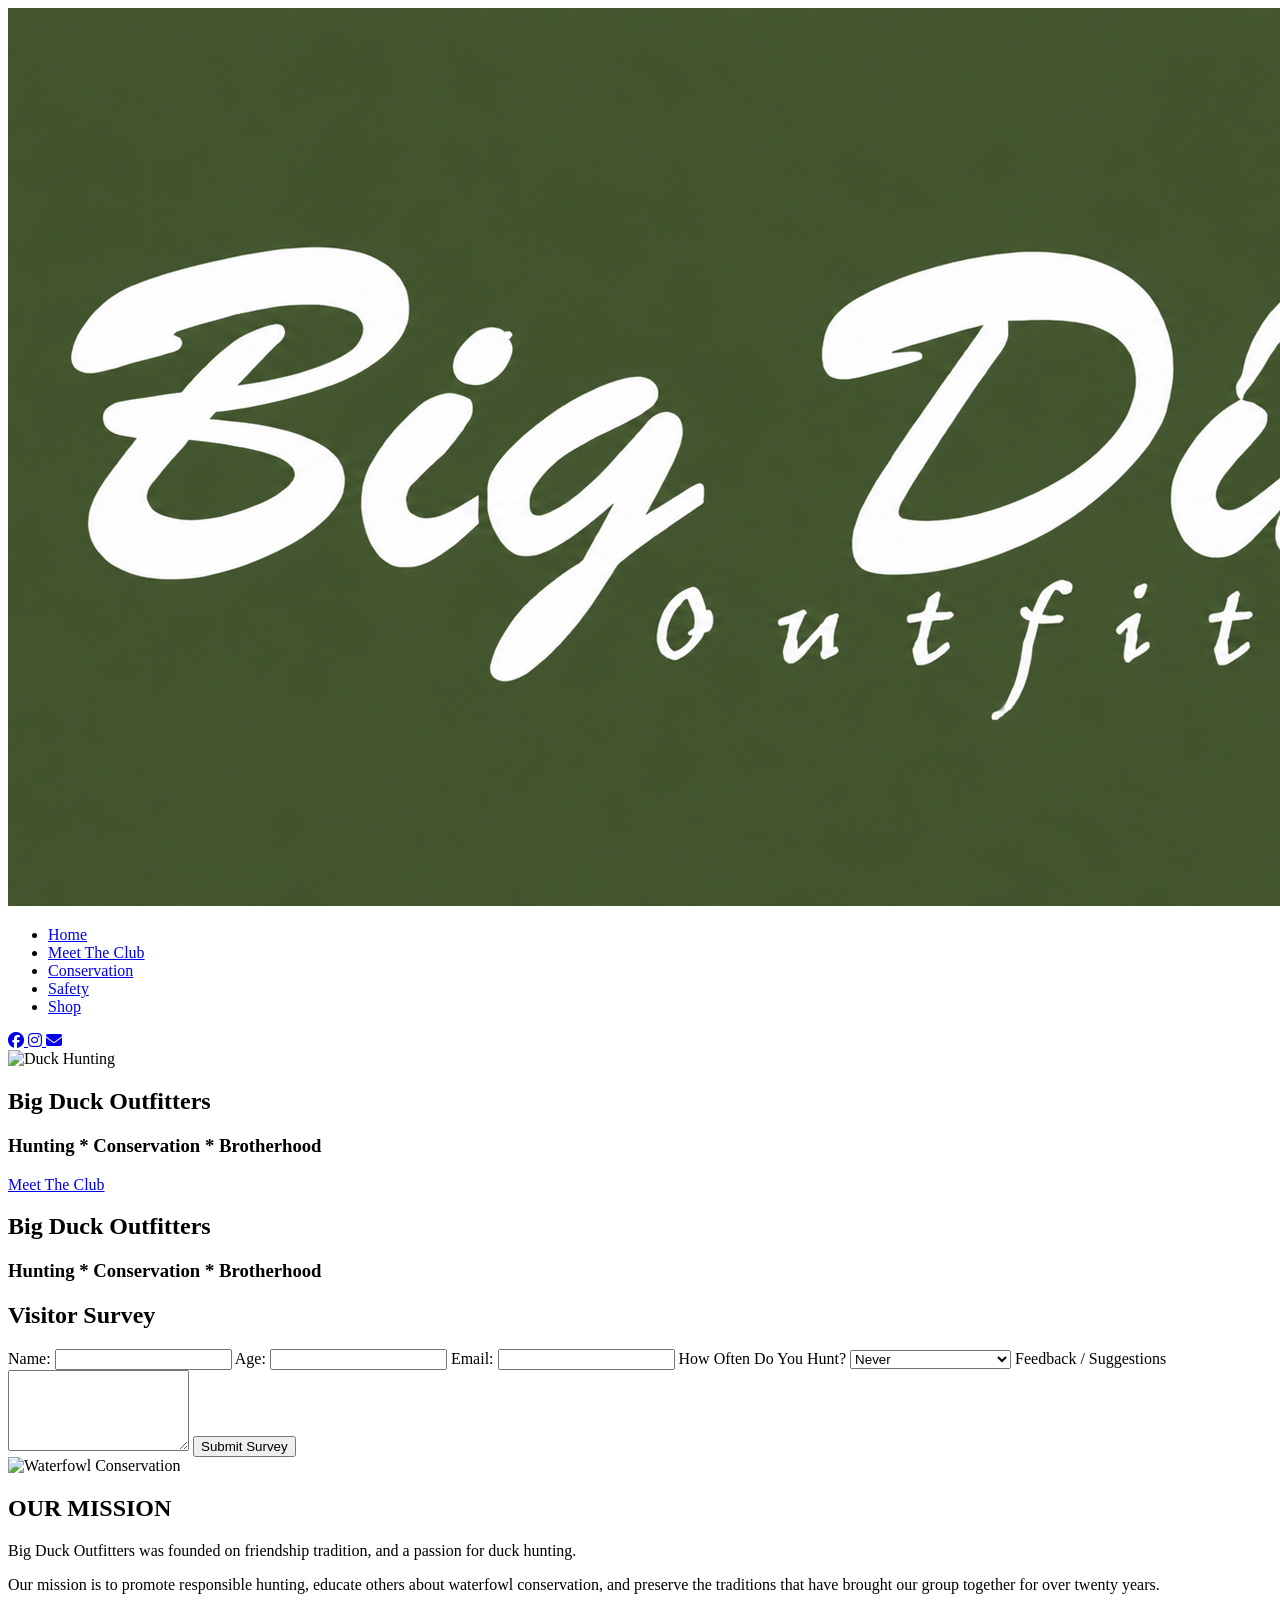
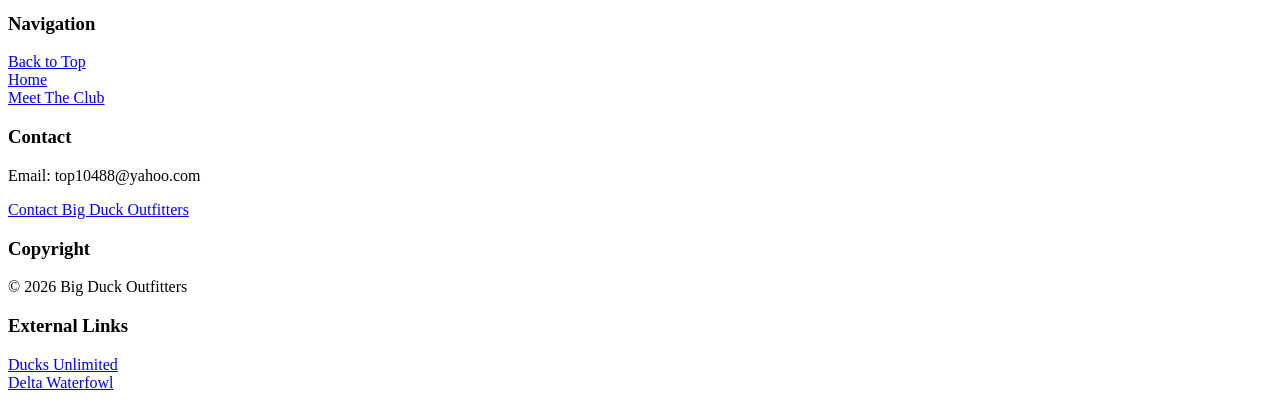
==== index.html @ 3914a77d "Add files via upload" ====
<!DOCTYPE html>
<html lang="en">
<head>
    <meta charset="UTF-8">
    <title>Big Duck Outfitters</title>
    <link rel="stylesheet" type="text/css" href="css/style.css">
    <link rel="stylesheet" href="https://cdnjs.cloudflare.com/ajax/libs/font-awesome/6.5.1/css/all.min.css">
</head>
    
<body>
    <header>
        <div class="logo-container">
            <img src="logo.PNG" alt="Big Duck Outfitters Logo" class="logo">

            <div class="company-name"></div>
        </div>
    
    <nav>
        <ul>
            <li><a href="index.html">Home</a></li>
            <li><a href="club.html">Meet The Club</a></li>
            <li><a href="conservation.html">Conservation</a></li>
            <li><a href="safety.html">Safety</a></li>
            <li><a href="shop.html">Shop</a></li>
        </ul>
    </nav>

    <div class="social-icons">
        <a href="https://facebook.com">
            <i class="fab fa-facebook"></i>
        </a>
        <a href="https://instagram.com">
            <i class="fab fa-instagram"></i>
        </a>
        <a href="contact.html">
            <i class="fas fa-envelope"></i>
        </a>

    </div>
    </header>

    <main>
        <!-- Hero Banner -->
        <section class="hero">
            <img src="mission.jpg" alt="Duck Hunting">
            <div class="hero-text">
                <h1>Big Duck Outfitters</h1>
                <h3>Hunting * Conservation * Brotherhood</h3>
                <a href="club.html" class="button">Meet The Club</a>
            </div>
        </section>

        <!-- Mission Statement -->
        <section class="mission-title">
            <h2>Big Duck Outfitters</h2>
            <h3>Hunting * Conservation * Brotherhood</h3>
        </section>

        <!-- Survey and Mission -->
        <section class="content-grid">
            <!--Survey-->
            <article class="survey">
                <h2>Visitor Survey</h2>
                <form action="#">
                    <label for="name">Name:</label>
                    <input type="text" id="name" name="name">

                    <label for="age">Age:</label>
                    <input type="number" id="age" name="age">

                    <label for="email">Email:</label>
                    <input type="eamil" id="email" name="email" required>

                    <label for="frequency">How Often Do You Hunt?</label>
                    <select id="frequency" name="frequency">
                        <option>Never</option>
                        <option>1-5 Times per Season</option>
                        <option>6-10 Times per Season</option>
                        <option>10+ Times per Season</option>
                    </select>

                    <label for="comments">Feedback / Suggestions</label>
                    <textarea id="comments" name="comments" rows="5"> </textarea>
                    <input type="submit" value="Submit Survey">
                </form>
            </article>
            
            <!-- Mission Statement -->
            <article class="mission">
                <img src="mission.jpg" alt="Waterfowl Conservation">
                <h2>OUR MISSION</h2>
                    <p> Big Duck Outfitters was founded on friendship
                        tradition, and a passion for duck hunting.</p>
                        
                        <p>Our mission is to promote responsible hunting,
                        educate others about waterfowl conservation,
                        and preserve the traditions that have brought
                        our group together for over twenty years.</p>
            </article>
        </section>

    </main>

    <footer>
        <div class="footer-column">
            <h3>Navigation</h3>
                <a href="#top">Back to Top</a><br>
                <a href="index">Home</a><br>
                <a href="club.html">Meet The Club</a>
        </div>

        <div class="footer-column">
            <h3>Contact</h3>
            <p>Email: top10488@yahoo.com</p>
            <a href="contact.html">
                Contact Big Duck Outfitters
            </a>
        </div>

        <div class="footer-column">
            <h3>Copyright</h3>
            <p>&copy; 2026 Big Duck Outfitters</p>
        </div>

        <div class="footer-column">
            <h3>External Links</h3>
            <a href="https://www.ducks.org" target="_blank">
                Ducks Unlimited
            </a>
            
            <br>

            <a href="https://deltawaterfowl.org" target="_blank">
                Delta Waterfowl
            </a>
        </div>
        
        
        
    </footer>
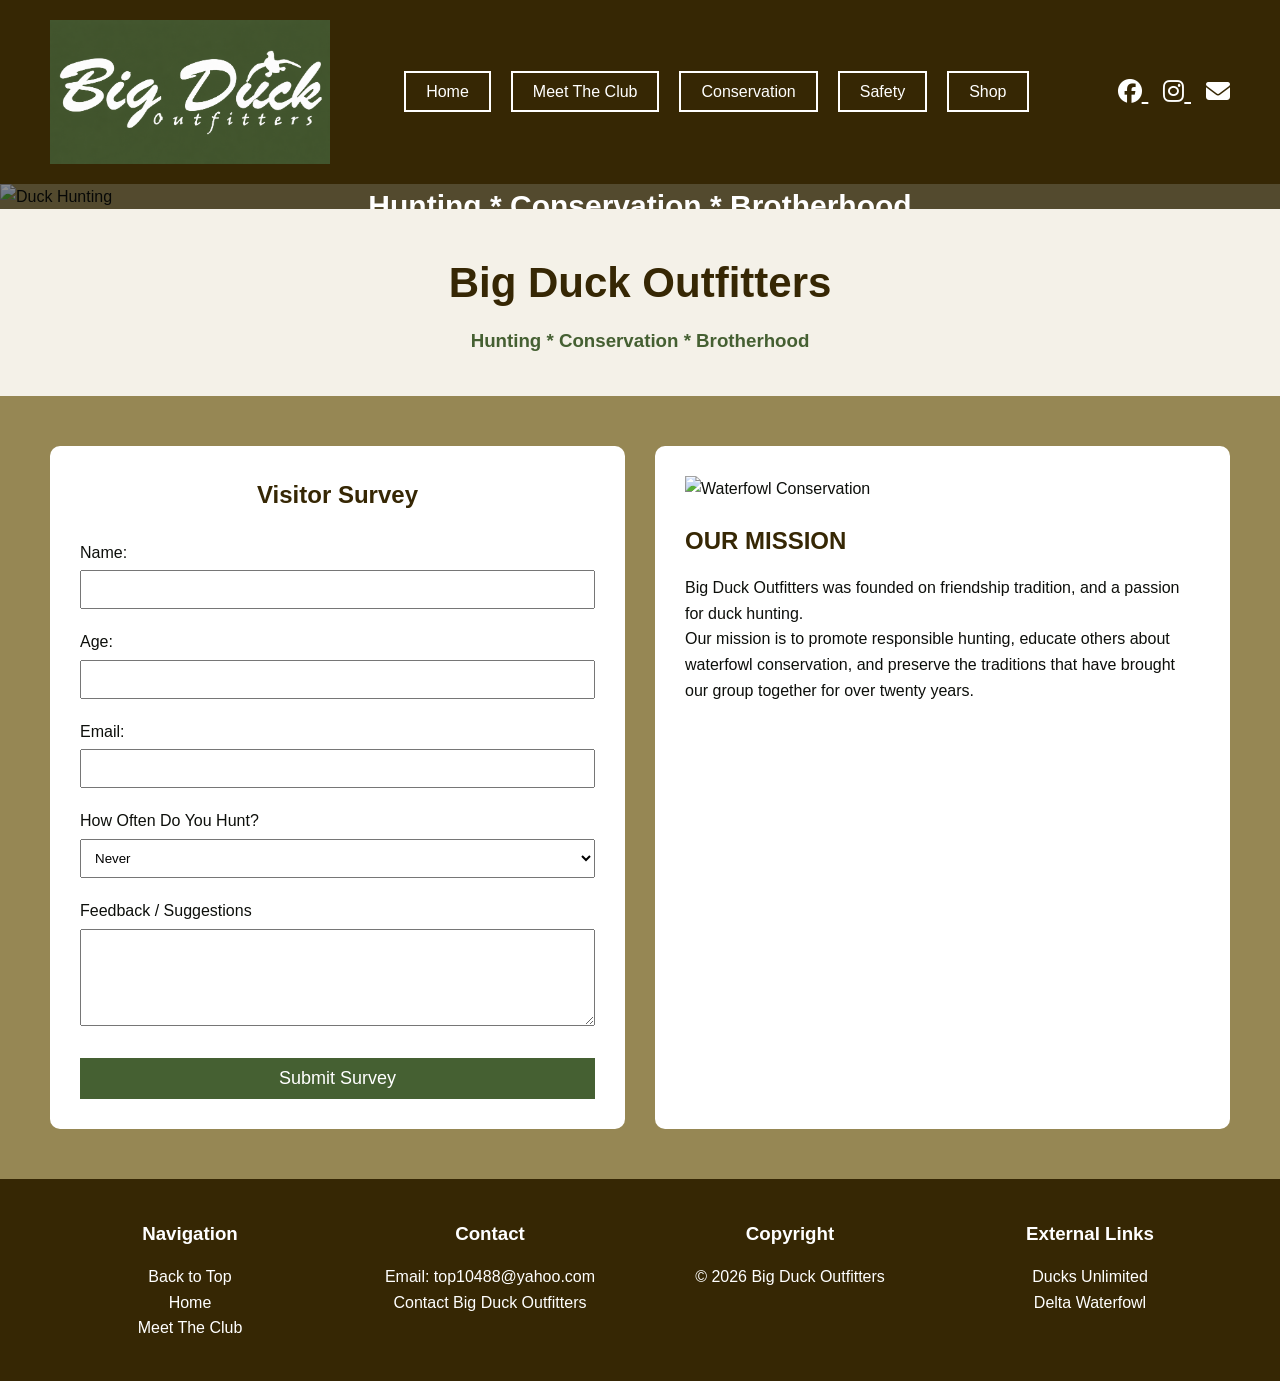
==== commit ffc3610f: "Add files via upload" ====
--- a/index.html
+++ b/index.html
@@ -3,7 +3,7 @@
 <head>
     <meta charset="UTF-8">
     <title>Big Duck Outfitters</title>
-    <link rel="stylesheet" type="text/css" href="css/style.css">
+    <link rel="stylesheet" href="style.css">
     <link rel="stylesheet" href="https://cdnjs.cloudflare.com/ajax/libs/font-awesome/6.5.1/css/all.min.css">
 </head>
     
--- a/style.css
+++ b/style.css
@@ -0,0 +1,221 @@
+:root{
+    --text:#0d0f0b;
+    --background:#968754;
+    --primary:#362704;
+    --secondary:#777778;
+    --accent:#456032;
+
+    --white:#ffffff;
+    --light:#f4f1e8;}
+
+/* Reset */
+
+*{margin:0;
+    padding:0;
+    box-sizing:border-box;}
+
+body{font-family:Arial, Helvetica, sans-serif;
+    background:var(--background);
+    color:var(--text);
+    line-height:1.6;}
+
+
+/* =======================
+HEADER
+======================= */
+
+header{display:flex;
+    justify-content:space-between;
+    align-items:center;
+    background:var(--primary);
+    padding:20px 50px;}
+
+.logo-container{display:flex;
+    align-items:center;
+    flex-shrink:0}
+
+.logo{width:280px;
+    height:auto;
+    border-radius:0;
+    border:none;
+    display:block;}
+
+.company-name{color:white;}
+
+/* =======================
+NAVIGATION
+======================= */
+
+nav ul{display:flex;
+    list-style:none;
+    gap:20px;}
+
+nav a{text-decoration:none;
+    color:white;
+    padding:10px 20px;
+    border:2px solid white;
+    transition:.3s;}
+
+nav a:hover{background:var(--accent);}
+
+.social-icons a{color:white;
+    font-size:24px;
+    margin-left:15px;}
+
+
+/* =======================
+HERO
+======================= */
+
+.hero{
+position:relative;
+    width:100%
+    height:650px;
+    overflow:hidden;}
+
+.hero img{width:100%;
+    height:100%
+    object-fit:cover;
+    display:block;}
+
+.hero::before{content:"";
+    position:absolute;
+    inset:0;
+    background:rgba(0,0,0,.45);}
+
+.hero-text{position:absolute;
+    top:50%;
+    left:50%;
+    transform:translate(-50%,-50%);
+    text-align:center;
+    color:white;
+    z-index:2;}
+
+.hero h1{font-size:60px;}
+
+.hero h3{font-size:30px;
+    margin:20px 0;}
+
+.button{display:inline-block;
+    text-decoration:none;
+    background:var(--accent);
+    color:white;
+    padding:15px 40px;
+    border-radius:5px;
+    margin-top:20px;
+    transition:.3s;}
+
+.button:hover{background:var(--primary);}
+
+
+/* =======================
+MISSION TITLE
+======================= */
+
+.mission-title{background:var(--light);
+    text-align:center;
+    padding:40px;}
+
+.mission-title h2{font-size:42px;
+    color:var(--primary);}
+
+.mission-title h3{color:var(--accent);
+    margin-top:10px;}
+
+
+/* =======================
+CONTENT GRID
+======================= */
+
+.content-grid{display:grid;
+    grid-template-columns:1fr 1fr;
+    gap:30px;
+    padding:50px;}
+
+.survey{background:white;
+    padding:30px;
+    border-radius:10px;}
+
+.survey h2{text-align:center;
+    margin-bottom:25px;
+    color:var(--primary);}
+
+.survey label{display:block;
+    margin-top:20px;}
+
+.survey input,
+.survey select,
+.survey textarea{width:100%;
+    padding:10px;
+    margin-top:5px;}
+
+.survey input[type=submit]{
+    background:var(--accent);
+    color:white;
+    border:none;
+    margin-top:25px;
+    cursor:pointer;
+    font-size:18px;}
+
+.survey input[type=submit]:hover{
+    background:var(--primary);}
+
+
+/* =======================
+MISSION
+======================= */
+
+.mission{background:white;
+    padding:30px;
+    border-radius:10px;}
+
+.mission img{width:100%;
+    height:300px;
+    object-fit:cover;
+    margin-bottom:20px;}
+
+.mission h2{color:var(--primary);
+    margin-bottom:15px;}
+
+
+/* =======================
+FOOTER
+======================= */
+
+footer{display:grid;
+    grid-template-columns:repeat(4,1fr);
+    background:var(--primary);
+    color:white;
+    padding:40px;}
+
+.footer-column{text-align:center;}
+
+.footer-column h3{margin-bottom:15px;}
+
+.footer-column a{color:white;
+    text-decoration:none;}
+
+.footer-column a:hover{color:var(--background);}
+
+
+/* =======================
+RESPONSIVE
+======================= */
+
+@media(max-width:900px){
+
+header{flex-direction:column;}
+
+nav ul{flex-direction:column;
+    margin:20px 0;}
+
+.content-grid{grid-template-columns:1fr;}
+
+footer{grid-template-columns:1fr;
+    gap:30px;}
+
+.hero h1{font-size:40px;}
+
+.hero h3{font-size:22px;}
+
+}
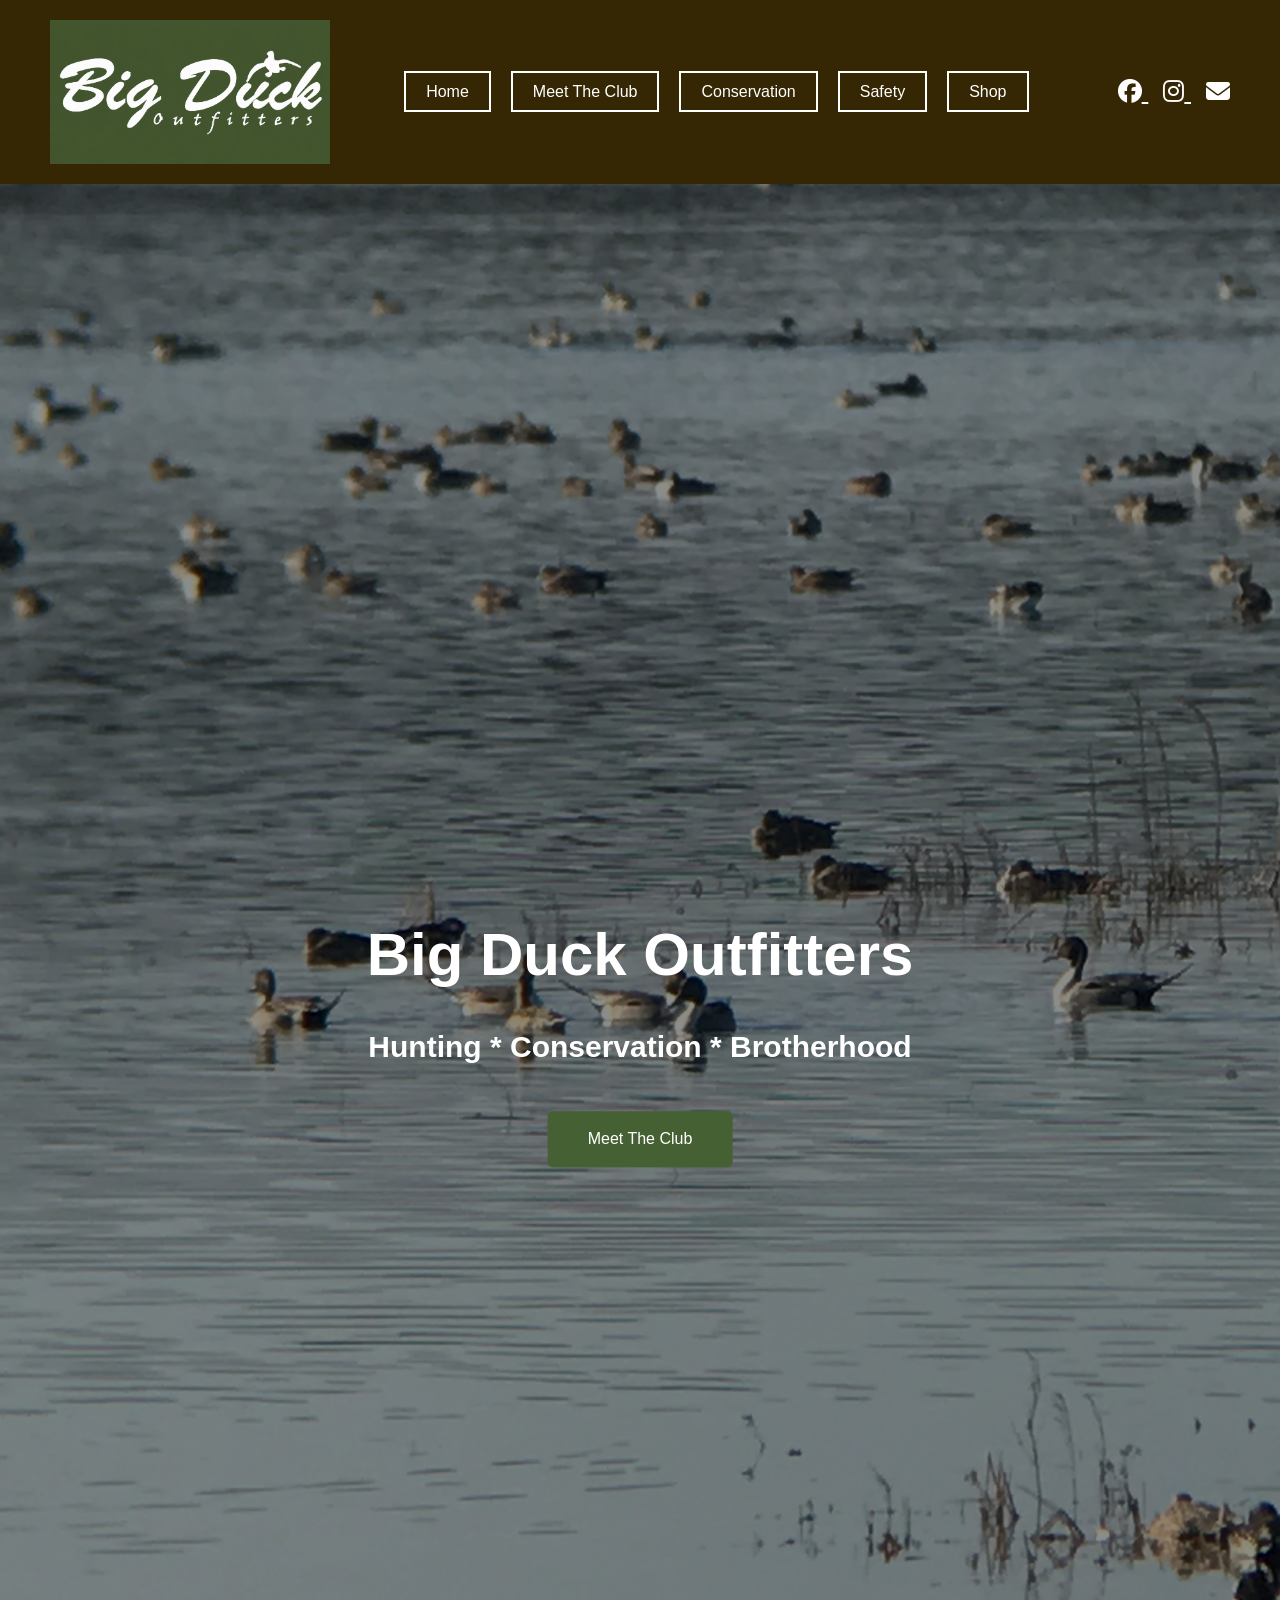
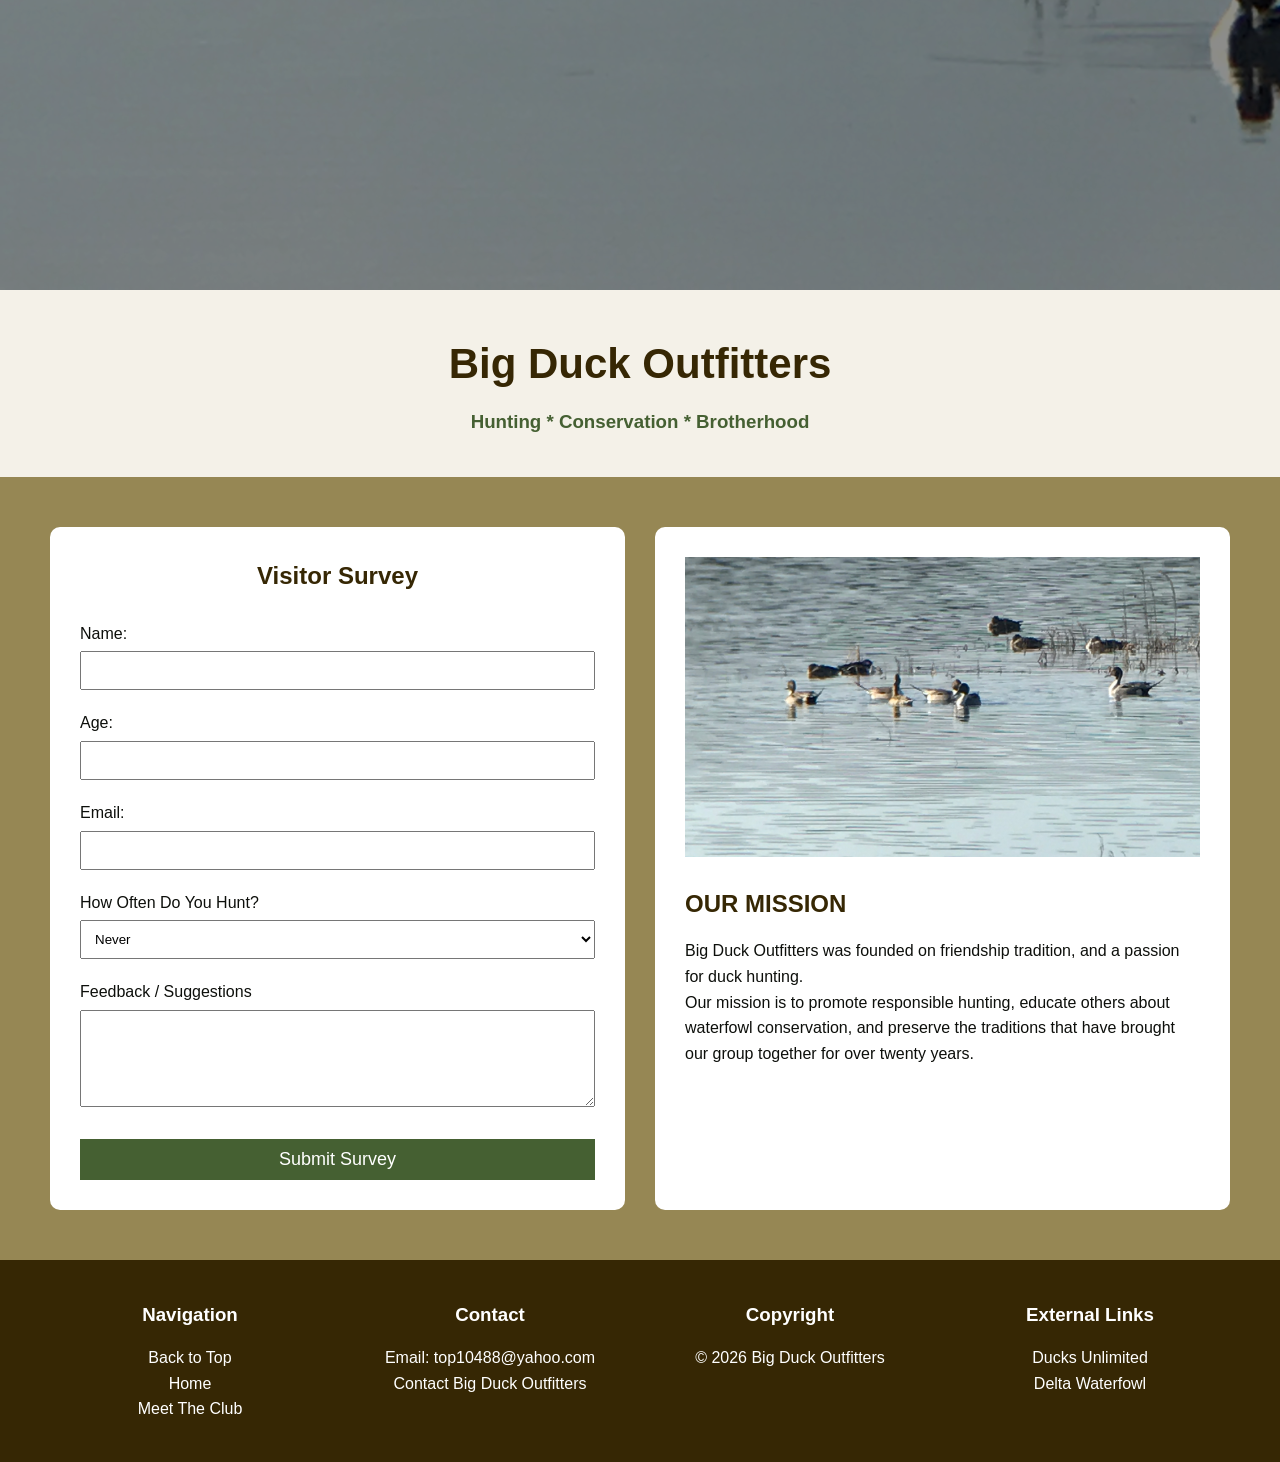
==== commit bfb01134: "Add files via upload" ====
--- a/index.html
+++ b/index.html
@@ -42,7 +42,7 @@
     <main>
         <!-- Hero Banner -->
         <section class="hero">
-            <img src="mission.jpg" alt="Duck Hunting">
+            <img src="mission.JPG" alt="Duck Hunting">
             <div class="hero-text">
                 <h1>Big Duck Outfitters</h1>
                 <h3>Hunting * Conservation * Brotherhood</h3>
@@ -87,7 +87,7 @@
             
             <!-- Mission Statement -->
             <article class="mission">
-                <img src="mission.jpg" alt="Waterfowl Conservation">
+                <img src="mission.JPG" alt="Waterfowl Conservation">
                 <h2>OUR MISSION</h2>
                     <p> Big Duck Outfitters was founded on friendship
                         tradition, and a passion for duck hunting.</p>
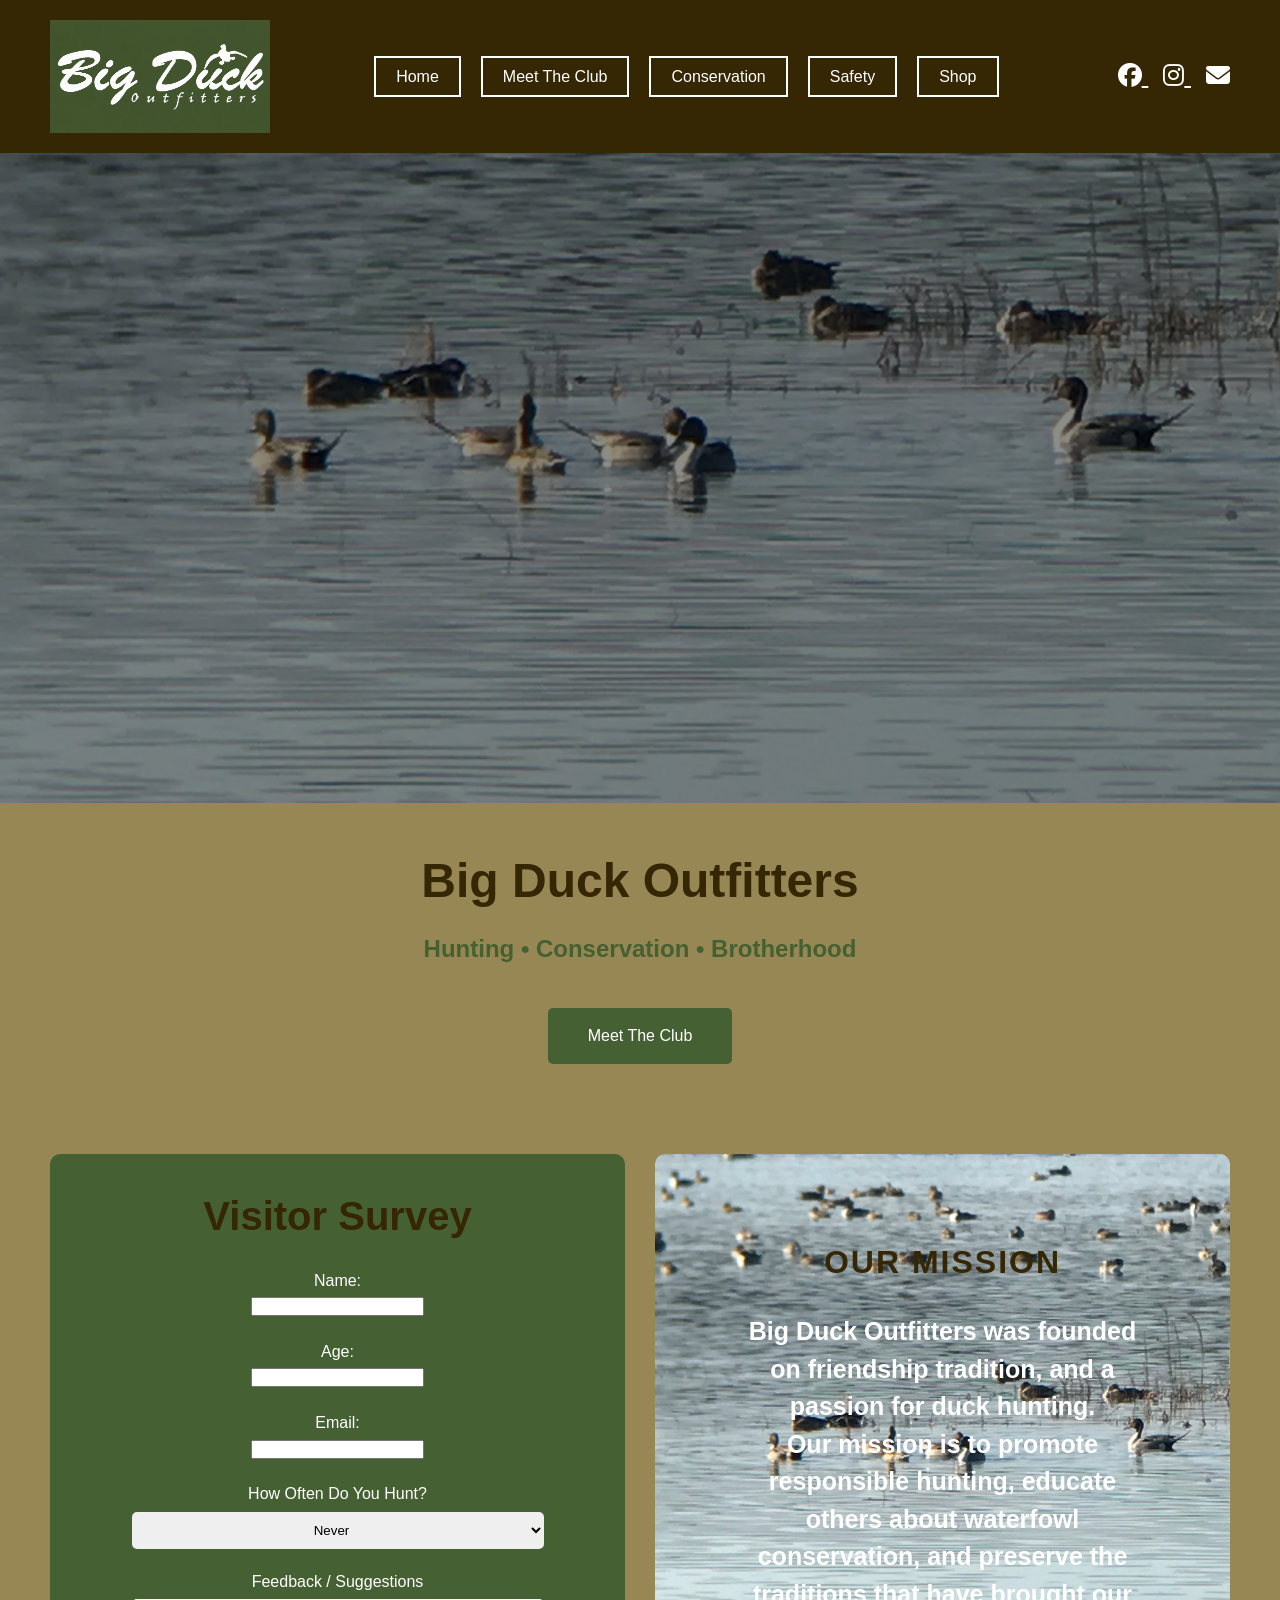
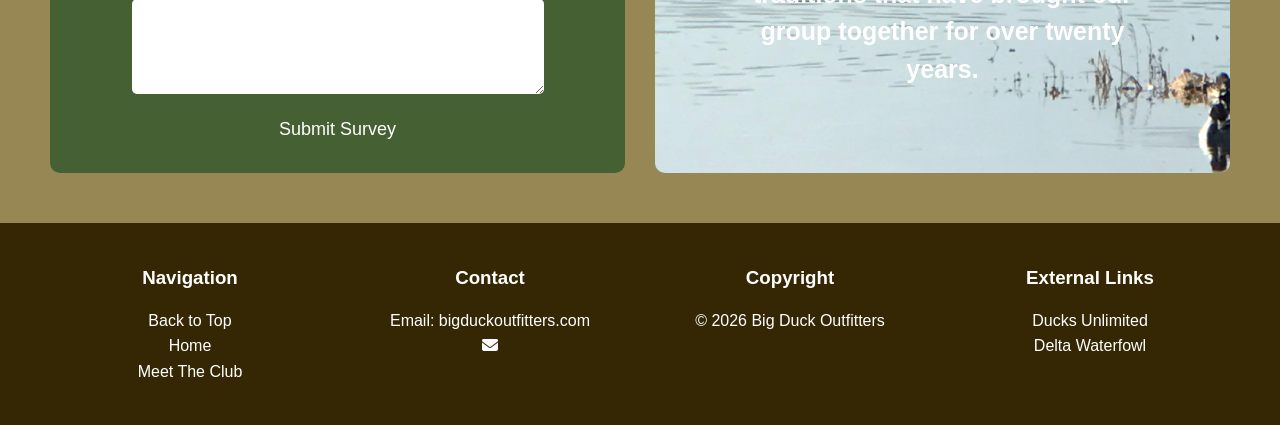
==== commit dd04b01a: "Add files via upload" ====
--- a/index.html
+++ b/index.html
@@ -2,12 +2,19 @@
 <html lang="en">
 <head>
     <meta charset="UTF-8">
+    <meta name="description" content="Big Duck Outfitters - Duck Hunting, Conservation, Brotherhood">
+    <meta name="author" content="Alexander Top">
+    <meta name="viewport" content="width=device-width, initial-scale=1.0">
+
     <title>Big Duck Outfitters</title>
+
     <link rel="stylesheet" href="style.css">
     <link rel="stylesheet" href="https://cdnjs.cloudflare.com/ajax/libs/font-awesome/6.5.1/css/all.min.css">
 </head>
     
 <body>
+    <a id="top"></a>
+
     <header>
         <div class="logo-container">
             <img src="logo.PNG" alt="Big Duck Outfitters Logo" class="logo">
@@ -26,13 +33,13 @@
     </nav>
 
     <div class="social-icons">
-        <a href="https://facebook.com">
+        <a href="https://www.facebook.com/BigDuckOutfitters" target="_blank">
             <i class="fab fa-facebook"></i>
         </a>
-        <a href="https://instagram.com">
+        <a href="https://www.instagram.com/bigduckoutfitters/" target="_blank">
             <i class="fab fa-instagram"></i>
         </a>
-        <a href="contact.html">
+        <a href="mailto:top10488@gmail.com">
             <i class="fas fa-envelope"></i>
         </a>
 
@@ -43,17 +50,13 @@
         <!-- Hero Banner -->
         <section class="hero">
             <img src="mission.JPG" alt="Duck Hunting">
-            <div class="hero-text">
+        </section>
+
+        <section class="hero-title">
                 <h1>Big Duck Outfitters</h1>
-                <h3>Hunting * Conservation * Brotherhood</h3>
+                <h3>Hunting • Conservation • Brotherhood</h3>
                 <a href="club.html" class="button">Meet The Club</a>
             </div>
-        </section>
-
-        <!-- Mission Statement -->
-        <section class="mission-title">
-            <h2>Big Duck Outfitters</h2>
-            <h3>Hunting * Conservation * Brotherhood</h3>
         </section>
 
         <!-- Survey and Mission -->
@@ -69,7 +72,7 @@
                     <input type="number" id="age" name="age">
 
                     <label for="email">Email:</label>
-                    <input type="eamil" id="email" name="email" required>
+                    <input type="email" id="email" name="email" required>
 
                     <label for="frequency">How Often Do You Hunt?</label>
                     <select id="frequency" name="frequency">
@@ -86,16 +89,19 @@
             </article>
             
             <!-- Mission Statement -->
-            <article class="mission">
+            <article class="mission overlay">
                 <img src="mission.JPG" alt="Waterfowl Conservation">
-                <h2>OUR MISSION</h2>
-                    <p> Big Duck Outfitters was founded on friendship
+
+                <div class="mission-text">
+                    <h2>OUR MISSION</h2>
+                        <p> Big Duck Outfitters was founded on friendship
                         tradition, and a passion for duck hunting.</p>
                         
                         <p>Our mission is to promote responsible hunting,
                         educate others about waterfowl conservation,
                         and preserve the traditions that have brought
                         our group together for over twenty years.</p>
+                </div>
             </article>
         </section>
 
@@ -105,15 +111,15 @@
         <div class="footer-column">
             <h3>Navigation</h3>
                 <a href="#top">Back to Top</a><br>
-                <a href="index">Home</a><br>
+                <a href="index.html">Home</a><br>
                 <a href="club.html">Meet The Club</a>
         </div>
 
         <div class="footer-column">
             <h3>Contact</h3>
-            <p>Email: top10488@yahoo.com</p>
-            <a href="contact.html">
-                Contact Big Duck Outfitters
+            <p>Email: bigduckoutfitters.com</p>
+            <a href="mailto:top10488@gmail.com">
+            <i class="fas fa-envelope"></i>
             </a>
         </div>
 
--- a/style.css
+++ b/style.css
@@ -34,7 +34,7 @@
     align-items:center;
     flex-shrink:0}
 
-.logo{width:280px;
+.logo{width:220px;
     height:auto;
     border-radius:0;
     border:none;
@@ -69,12 +69,13 @@
 
 .hero{
 position:relative;
-    width:100%
+    width:100%;
     height:650px;
-    overflow:hidden;}
+    overflow:hidden;
+    background:black;}
 
 .hero img{width:100%;
-    height:100%
+    height:100%;
     object-fit:cover;
     display:block;}
 
@@ -107,20 +108,78 @@
 
 .button:hover{background:var(--primary);}
 
-
-/* =======================
-MISSION TITLE
-======================= */
-
-.mission-title{background:var(--light);
-    text-align:center;
-    padding:40px;}
-
-.mission-title h2{font-size:42px;
-    color:var(--primary);}
-
-.mission-title h3{color:var(--accent);
-    margin-top:10px;}
+.hero-title {
+    text-align: center;
+    padding: 40px 20px;
+    background: #968754;}
+
+.hero-title h1 {
+    font-size: 48px;
+    color: var(--primary);}
+
+.hero-title h3 {
+    font-size: 24px;
+    color: var(--accent);
+    margin: 10px 0 20px 0;}
+
+.hero-title .button {
+    display: inline-block;
+    text-decoration: none;
+    background: var(--accent);
+    color: white;
+    padding: 15px 40px;
+    border-radius: 5px;
+    transition: .3s;}
+
+.hero-title .button:hover {
+    background: var(--primary);}
+
+
+/* =======================
+MISSION OVERLAY
+======================= */
+
+.mission.overlay {
+    position: relative;
+    width: 100%;
+    height: 100%;
+    min-height: 450px;
+    overflow: hidden;
+    border-radius: 10px;}
+
+
+.mission.overlay img {
+    position: absolute;
+    inset: 0;
+    width: 100%;
+    height: 100%;
+    object-fit: cover;}
+
+
+.mission-text {
+    position: absolute;
+    top: 50%;
+    left: 50%;
+    transform: translate(-50%, -50%);
+    color: var(--primary);
+    text-align: center;
+    width: 80%;
+    z-index: 2;
+    padding: 20px;
+    border-radius: 10px;
+    background: none;}
+
+.mission-text h2 {
+    margin-bottom: 25px;
+    font-size: 32px;
+    letter-spacing: 2px;
+    color: var(--primary)}
+
+.mission-text p {
+    font-size: 25px;
+    line-height: 1.5;
+    font-weight: 600;
+    color: white}
 
 
 /* =======================
@@ -132,22 +191,33 @@
     gap:30px;
     padding:50px;}
 
-.survey{background:white;
-    padding:30px;
-    border-radius:10px;}
+.survey {background: var(--accent);
+    padding: 30px;
+    border-radius: 10px;
+    color: white;
+    text-align: center;}
 
 .survey h2{text-align:center;
-    margin-bottom:25px;
+    font-size:40px;
+    margin-bottom:20px;
     color:var(--primary);}
 
 .survey label{display:block;
-    margin-top:20px;}
-
-.survey input,
+    margin-top:20px;
+    text-align:center;}
+
+.survey input[type=submit]:hover{background:var(--primary);}
 .survey select,
-.survey textarea{width:100%;
+.survey textarea{
+    width:80%;
     padding:10px;
-    margin-top:5px;}
+    margin-top:5px;
+    border-radius:5px;
+    border:none;
+    display:block;
+    margin-left:auto;
+    margin-right:auto;
+    text-align:center;}
 
 .survey input[type=submit]{
     background:var(--accent);
@@ -158,24 +228,7 @@
     font-size:18px;}
 
 .survey input[type=submit]:hover{
-    background:var(--primary);}
-
-
-/* =======================
-MISSION
-======================= */
-
-.mission{background:white;
-    padding:30px;
-    border-radius:10px;}
-
-.mission img{width:100%;
-    height:300px;
-    object-fit:cover;
-    margin-bottom:20px;}
-
-.mission h2{color:var(--primary);
-    margin-bottom:15px;}
+    background:var(primary);}
 
 
 /* =======================
@@ -199,12 +252,165 @@
 
 
 /* =======================
+MEET THE CLUB
+======================= */
+
+.club-title {
+    text-align: center;
+    padding: 40px 20px;
+    background: var(--light);}
+
+.club-title h1 {
+    font-size: 60px;
+    color: var(--primary);}
+
+.club-title p {
+    font-size: 22px;
+    color: var(--accent);
+    margin-top: 10px;}
+
+.club-grid {
+    display: grid;
+    grid-template-columns: repeat(3, 1fr);
+    gap: 40px;
+    padding: 50px;}
+
+.member-card {
+    background: white;
+    padding: 25px;
+    border-radius: 10px;
+    text-align: center;
+    box-shadow: 0 4px 15px rgba(0,0,0,0.2)}
+
+.member-card img {
+    width: 100%;
+    height: 750px;
+    object-fit: cover;
+    border-radius: 10px;
+    margin-bottom: 20px;}
+
+.member-card h2 {
+    color: var(--primary);
+    margin-bottom: 15px;}
+
+.member-card p {
+    font-size: 18px;
+    line-height: 1.5;
+    color: var(--text);}
+
+.member-qa {
+    margin-top: 25px;
+    text-align: center;
+    padding: 20px;
+    background: #f7f7f7;
+    border-radius: 12px;
+    border: 2px solid var(--accent);
+    box-shadow: 0 4px 12px rgba(0,0,0,0.15);}
+
+.member-qa h3 {
+    margin-top: 20px;
+    font-size: 22px;
+    font-weight: 700;
+    color: var(--primary);
+    text-transform: uppercase;
+    letter-spacing: 1px;}
+
+.member-qa .answer {
+    font-size: 18px;
+    color: var(--text);
+    margin-top: 8px;
+    padding: 12px;
+    background: white;
+    border-radius: 8px;
+    border: 1px solid var(--accent);
+    display: inline-block;
+    width: 90%;} 
+
+
+/* Hunter Safety Page */
+
+.safety-title {
+    text-align: center;
+    padding: 40px 20px;}
+
+.safety-title h1 {
+    font-size: 60px;
+    color: var(--primary);}
+
+.safety-title p {
+    font-size: 22px;
+    color: var(--accent);}
+
+.safety-photos {
+    display: flex;
+    justify-content: center;
+    gap: 30px;
+    padding: 40px 20px;
+    flex-wrap: wrap;}
+
+.safety-img {
+    width: 400px;
+    height: 300px;
+    object-fit: cover;
+    border-radius: 12px;
+    border: 3px solid var(--accent);
+    box-shadow: 0 4px 12px rgba(0,0,0,0.15);}
+
+.photo-box {
+    width: 300px;
+    height: 200px;
+    background: #eaeaea;
+    border: 2px solid var(--accent);
+    border-radius: 10px;
+    display: flex;
+    justify-content: center;
+    align-items: center;
+    font-size: 18px;
+    color: var(--primary);
+    font-weight: 600;}
+
+.photo-box img {
+    width: 100%;
+    height: 100%;
+    object-fit: cover;
+    border-radius: 10px;}
+
+/* =======================
+HUNTER SAFETY PAGE
+======================= */
+.safety-tips {
+    max-width: 800px;
+    margin: 0 auto;
+    padding: 40px 20px;}
+
+.safety-tips h2 {
+    text-align: center;
+    font-size: 40px;
+    color: var(--primary);
+    margin-bottom: 20px;}
+
+.safety-tips ul {
+    list-style: none;
+    padding: 0;}
+
+.safety-tips li {
+    background: #f7f7f7;
+    padding: 15px;
+    margin: 10px 0;
+    border-left: 5px solid var(--accent);
+    border-radius: 8px;
+    font-size: 20px;}
+
+/* =======================
 RESPONSIVE
 ======================= */
 
 @media(max-width:900px){
 
-header{flex-direction:column;}
+header{display:grid;
+    grid-template-columns:1fr;
+    justify-items:center;
+    gap: 20px;}
 
 nav ul{flex-direction:column;
     margin:20px 0;}
@@ -217,5 +423,4 @@
 .hero h1{font-size:40px;}
 
 .hero h3{font-size:22px;}
-
 }
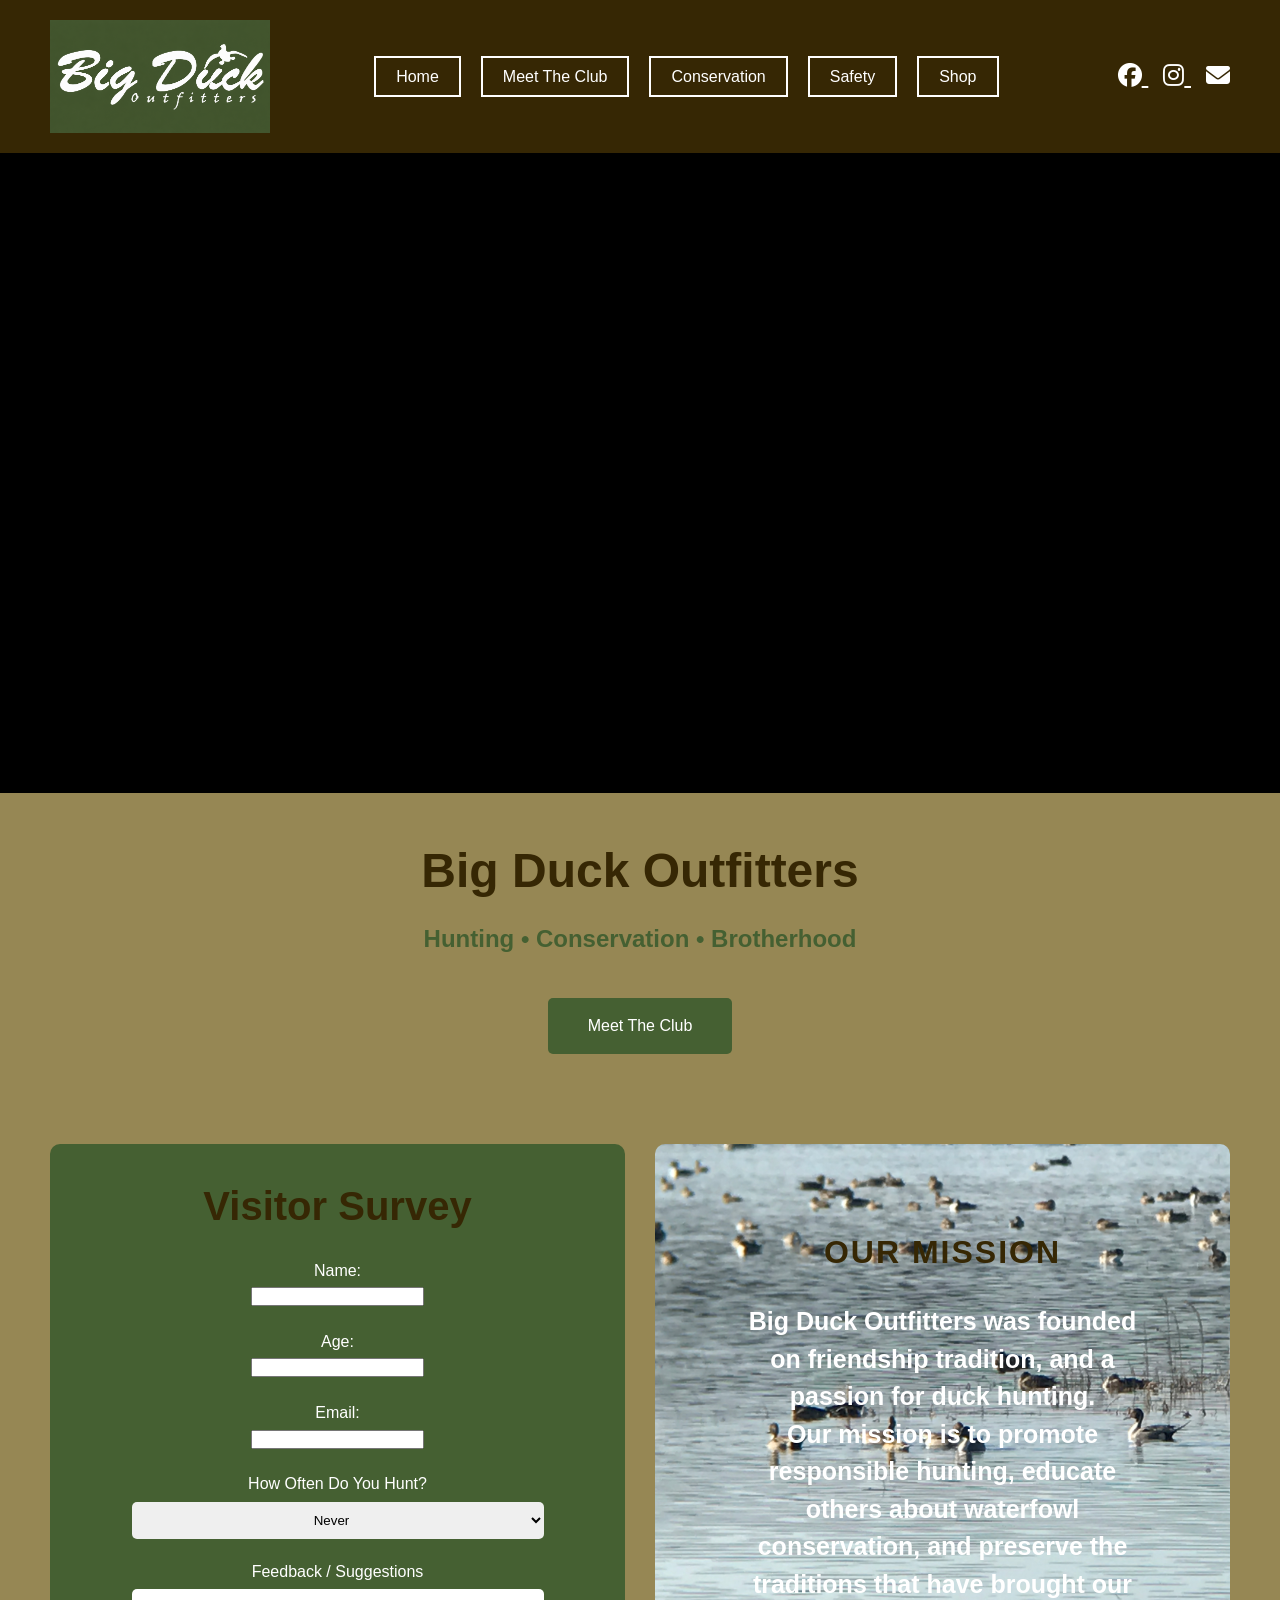
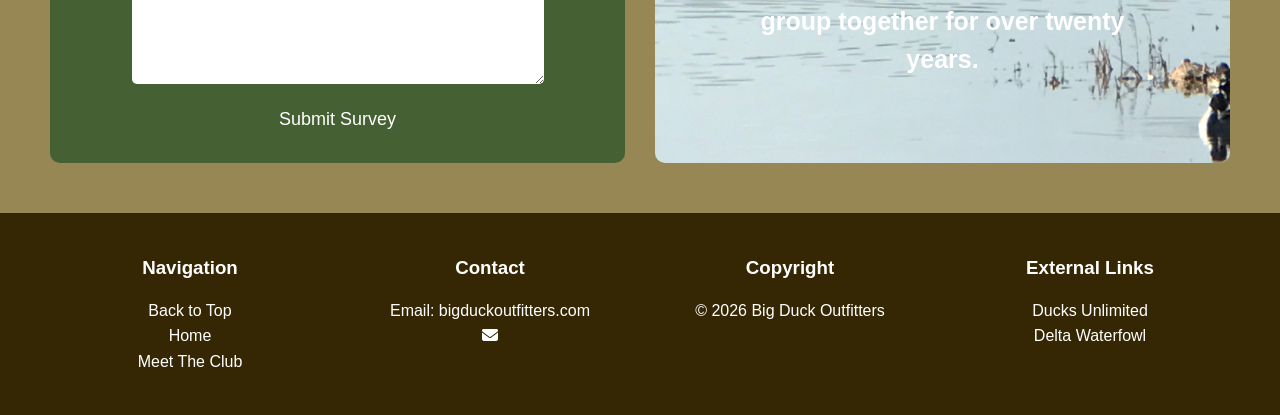
==== commit 1c4dd189: "Add files via upload" ====
--- a/index.html
+++ b/index.html
@@ -49,7 +49,9 @@
     <main>
         <!-- Hero Banner -->
         <section class="hero">
-            <img src="mission.JPG" alt="Duck Hunting">
+            <video autoplay muted loop playsinline>
+                <source src="video.mp4" type="video/mp4">
+            </video>
         </section>
 
         <section class="hero-title">
--- a/style.css
+++ b/style.css
@@ -67,22 +67,24 @@
 HERO
 ======================= */
 
-.hero{
-position:relative;
-    width:100%;
-    height:650px;
-    overflow:hidden;
-    background:black;}
-
-.hero img{width:100%;
-    height:100%;
-    object-fit:cover;
-    display:block;}
-
-.hero::before{content:"";
-    position:absolute;
-    inset:0;
-    background:rgba(0,0,0,.45);}
+.hero {position: relative;
+    width: 100%;
+    height: auto;
+    max-height: 1000px;
+    overflow: hidden;
+    background: black;}
+
+.hero video {width: 100%;
+    height: 100%;
+    object-fit: contain;
+    object-position: center;
+    background:black;
+    display: block;}
+
+.hero::before {content: "";
+    position: absolute;
+    inset: 0;
+    background: rgba(0,0,0,.45);}
 
 .hero-text{position:absolute;
     top:50%;
